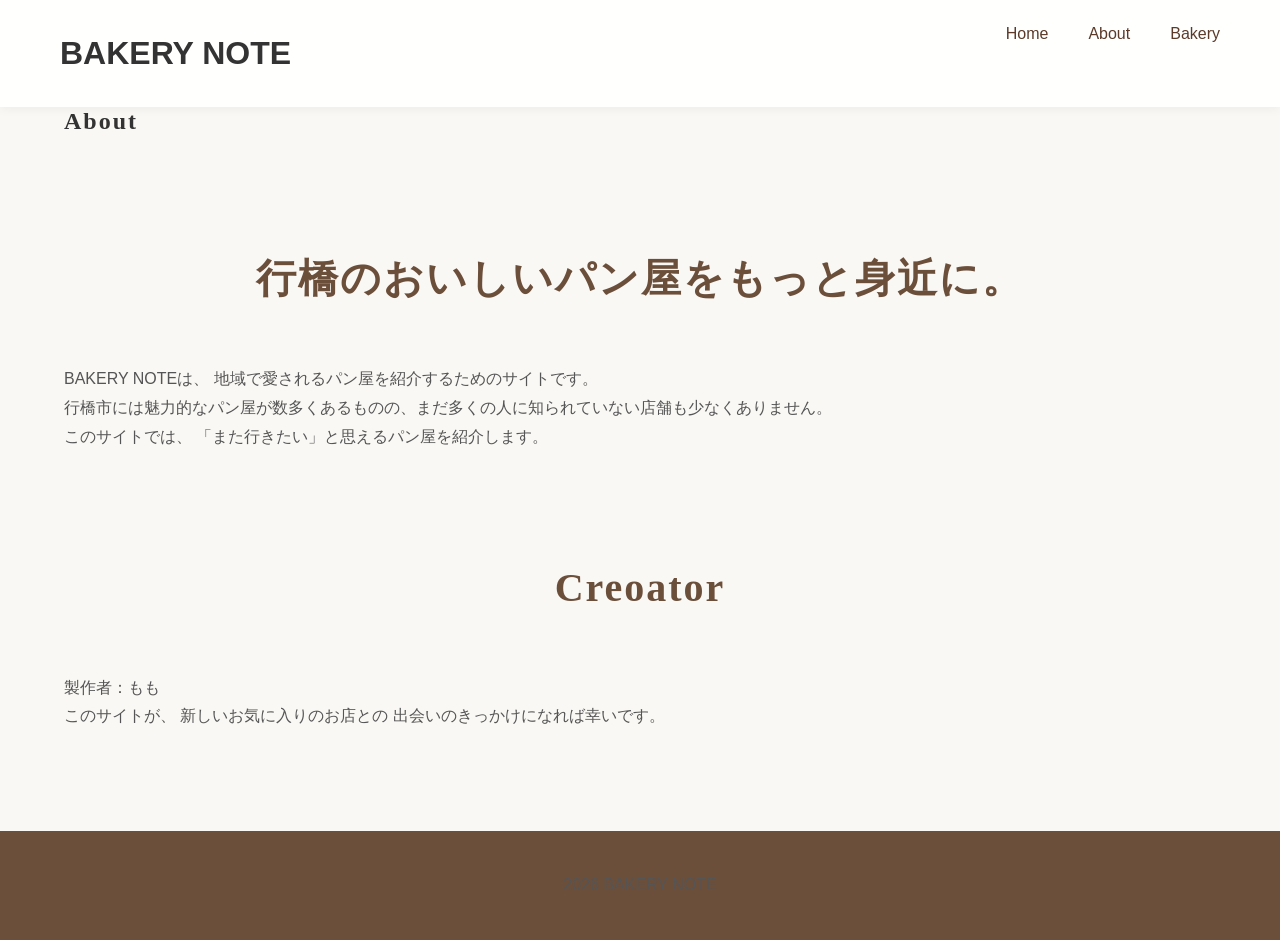
==== about.html @ c2d1772f "Add files via upload" ====
<!DOCTYPE html>
<html lang="ja">

<head>
    <meta charset="UTF-8">
    <meta name="viewport" content="width=device-width, initial-scale=1.0">
    <title>About | BAKERY NOTE</title>

    <link rel="stylesheet" href="style.css">

    <!-- Google Font
    <link rel="preconnect" href="https://fonts.googleapis.com">
    <link rel="preconnect" href="https://fonts.gstatic.com" crossorigin>

    <link href="https://fonts.googleapis.com/css2?family=Cormorant+Garamond:wght@500;700&family=Noto+Sans+JP:wght@300;400;500&display=swap" rel="stylesheet"> -->

</head>

<body>

 <header>
        <div class="logo">
            <a href="index.html">BAKERY NOTE</a>
        </div>
        <nav>
            <ul>
                <li><a href="index.html">Home</a></li>
                <li><a href="about.html">About</a></li>
                <li class="dropdown">
                <a href="bakery.html">Bakery</a>

                <ul class="dropdown-menu">
                    <li><a href="bakery.html">菓りん</a></li>
                    <li><a href="#bakery2.html">Villaggi Libero</a></li>
                    <li><a href="#bakery3.html">石窯パン工房自然屋</a></li>
                    
                </ul>

            </li>

        </ul>
    </nav>
</header>


<!-- ページタイトル -->

<section class="page-title">

    <h1>About</h1>


</section>


<!-- サイト紹介 -->

<section class="about-section">

    <!-- <div class="about-image">

        <img src="images/about.jpg" alt="パン屋">

    </div> -->

    <div class="about-text">

        <h2>行橋のおいしいパン屋をもっと身近に。</h2>

        <p>

           BAKERY NOTEは、
           地域で愛されるパン屋を紹介するためのサイトです。

        </p>

        <p>
            行橋市には魅力的なパン屋が数多くあるものの、まだ多くの人に知られていない店舗も少なくありません。

        </p>

        <p>

            このサイトでは、
            「また行きたい」と思えるパン屋を紹介します。

        </p>

    </div>

</section>





<section class="creoator">

    <h2>Creoator</h2>

    <p>
        製作者：もも

    </p>

    <p>

        このサイトが、
        新しいお気に入りのお店との
        出会いのきっかけになれば幸いです。

    </p>

</section>


<footer>
   <p>2026 BAKERY NOTE
   </p>

</footer>

</body>

</html>
---- style.css ----
@charset "UTF-8";
* {
  margin: 0;
  padding: 0;
  list-style: none;
  text-decoration: none;
  box-sizing: border-box;
}

html{
    scroll-behavior: smooth;
}

/* * #wrap {
  display: flex;
  flex-direction: column;
  min-height: 100vh;
} * */


/*ヘッダ-*/
#home {
  width: 100%;
  height: auto;
  vertical-align: bottom;
    padding-top: 80px; /* ヘッダーの高さ分のパディング */
    color: rgb(255, 255, 255);
    display: flex;
    /* justify-content: center; */
    padding-left: 3.5rem;
    align-items: center;
    font-size: 2.5rem;
    position: relative; 
    overflow: hidden;
}


.main-visual img {
  width: 100%;
  height: auto;
  vertical-align: bottom;
    /* padding-top: 80px; ヘッダーの高さ分のパディング */
    display: flex;
    justify-content: center;
    align-items: center;
    position: relative; 
    overflow: hidden;
  }

body{
    font-family: "Noto Sans JP", sans-serif;
    background: #faf8f4;
    color: #333;
    line-height: 1.8;
}

/* img{
    width: 100%;
    display: block;
} */

a{
    text-decoration: none;
    color: inherit;
}

/* ul{
    list-style: none;
} */

section{
    width: 90%;
    max-width: 1200px;
    margin: 100px auto;
}

h1,h2,h3{
    font-family: "Cormorant Garamond", serif;
    letter-spacing: 2px;
}

h2{
    text-align: center;
    font-size: 40px;
    margin-bottom: 50px;
    color: #6b4f3b;
}

/* =========================
   Header
========================= */

header{
    position: fixed;
    top: 0;
    width: 100%;
    background: rgba(255,255,255,.9);
    display: flex;
    justify-content: space-between;
    align-items: center;
    padding: 20px 60px;
    z-index: 1000;
    box-shadow: 0 2px 10px rgba(0,0,0,.05);
}

.logo{
    font-size: 32px;
    /* font-family: "Cormorant Garamond", serif; */
    font-weight: bold;
}

nav ul{
    display:flex;
    list-style:none;
    gap:40px;
}


nav li{
    position:relative;
}


nav a{
    text-decoration:none;
    color:#5b3a29;
}


/* Bakeryの子メニュー */

.dropdown-menu{

    position:absolute;

    top:30px;
    left:-100px;

    width:180px;

    background:#fff;

    display:block;

    padding:10px 0;

    border-radius:10px;

    box-shadow:0 5px 15px rgba(0,0,0,.15);


    opacity:0;
    visibility:hidden;

    transform:translateY(10px);

    transition:.3s;

}


/* 子メニューの文字 */

.dropdown-menu li{

    width:100%;

}


.dropdown-menu a{

    display:block;

    padding:12px 20px;

    white-space:nowrap;

}


/* ホバー時 */

.dropdown:hover .dropdown-menu{

    opacity:1;

    visibility:visible;

    transform:translateY(0);

}


/* 子メニューのホバー */

.dropdown-menu a:hover{

    background:#f3e5d0;
    color:#8b5e3c;

}


/* =========================
   Bakery List
========================= */

.cards{
    display: grid;
    grid-template-columns: repeat(3,1fr);
    gap: 30px;
    
}

.card{
    background: white;
    border-radius: 10px;
    overflow: hidden;
    transition: .3s;
}

.card:hover{
    transform: translateY(-10px);
}

.card img{
    height: 300px;
    object-fit: cover;
}

.card h3{
    padding: 20px 20px 10px;
    font-size: 28px;
}

.card p{
    padding: 0 20px 25px;
}

/* =========================
   About
========================= */

.about-home{
    text-align: center;
    background: white;
    padding: 80px;
    border-radius: 10px;
}

.about-home p{
    margin: 30px auto;
    max-width: 600px;
}

.button{
    display: inline-block;
    padding: 15px 35px;
    border: 2px solid #8c6239;
    color: #8c6239;
    transition: .3s;
}

.button:hover{
    background: #8c6239;
    color: white;
}

/* =========================
   Footer
========================= */

footer{
    background: #6b4f3b;
    color: white;
    text-align: center;
    padding: 40px;
    margin-top: 100px;
}

/* =========================
   Responsive
========================= */

@media(max-width:900px){

header{
    flex-direction: column;
    padding:20px;
}

nav ul{
    margin-top:15px;
    gap:20px;
}

.hero h1{
    font-size:40px;
}

.pickup-card{
    flex-direction:column;
}

.pickup-card img,
.pickup-text{
    width:100%;
}

.cards{
    grid-template-columns:1fr;
}

.about-home{
    padding:50px 30px;
}

}
footer{
    background: #6b4f3b;
    color: white;
    text-align: center;
    padding: 40px;
    margin-top: 100px;
}


/* =====================
   Detail Page
===================== */


.shop-title{

    margin-top:130px;
    text-align:center;

}


.shop-title h1{

    font-size:60px;
    color:#6b4f3b;

}


.shop-title p{

    color:#a47148;

}





.shop-main-image{

    width:90%;
    max-width:1200px;
    margin:50px auto;

}


.shop-main-image img{

    height:600px;
    object-fit:cover;
    border-radius:10px;

}





.shop-story{

    max-width:800px;
    text-align:center;

}


.shop-story p{

    margin-bottom:30px;

}



*{
    margin:0;
    padding:0;
    box-sizing:border-box;
}

body{
    font-family:"Yu Gothic",sans-serif;
    background:#faf8f4;
    color:#333;
    line-height:1.8;
}

.shop-detail{
    width:1200px;
    margin:60px auto;
    display:grid;
    grid-template-columns:1fr 1fr;
    gap:60px;
}

/* 左側 */

.gallery{
    display:flex;
    flex-direction:column;
    gap:20px;
    /* position:sticky; */
    top:40px;
    height:fit-content;
}

.gallery img{
    width:100%;
    aspect-ratio:1/1;
    object-fit:cover;
    border-radius:16px;
    box-shadow:0 5px 15px rgba(0,0,0,.12);
}

/* スクロールバー

.gallery::-webkit-scrollbar{
    width:8px;
}

.gallery::-webkit-scrollbar-thumb{
    background:#d8b98b;
    border-radius:10px;
} */

/* 右側 */

.shop-info{
    position:static;
}

.shop-info h1{
    font-size:40px;
    margin-bottom:10px;
}

.catch{
    color:#666;
    margin-bottom:35px;
}

table{
    width:100%;
    border-collapse:collapse;
    margin-bottom:40px;
}

th{
    width:120px;
    text-align:left;
    background:#f3e5d0;
    padding:15px;
}

td{
    padding:15px;
    border-bottom:1px solid #ddd;
}

.shop-info h2{
    margin:30px 0 15px;
    color:#8b5e3c;
}

ul{
    margin-left:20px;
    margin-bottom:30px;
}

li{
    margin-bottom:8px;
}

p{
    color:#555;
}

/* --------------------
   スマホ対応
-------------------- */
@media screen and (max-width: 768px) {

    .shop-detail{
        width: 90%;
        margin: 30px auto;
        display: flex;
        flex-direction: column;
        gap: 30px;
    }

    /* 画像 */
    .gallery{
        gap: 15px;
    }

    .gallery img{
        width: 100%;
        border-radius: 12px;
    }

    /* 店舗情報 */
    .shop-info{
        position: static;
    }

    .shop-info h1{
        font-size: 30px;
    }

    .shop-info h2{
        font-size: 22px;
    }

    .catch{
        font-size: 15px;
    }

    table{
        font-size: 14px;
    }

    th{
        width: 90px;
        padding: 10px;
    }

    td{
        padding: 10px;
    }

    ul{
        margin-left: 18px;
    }

}
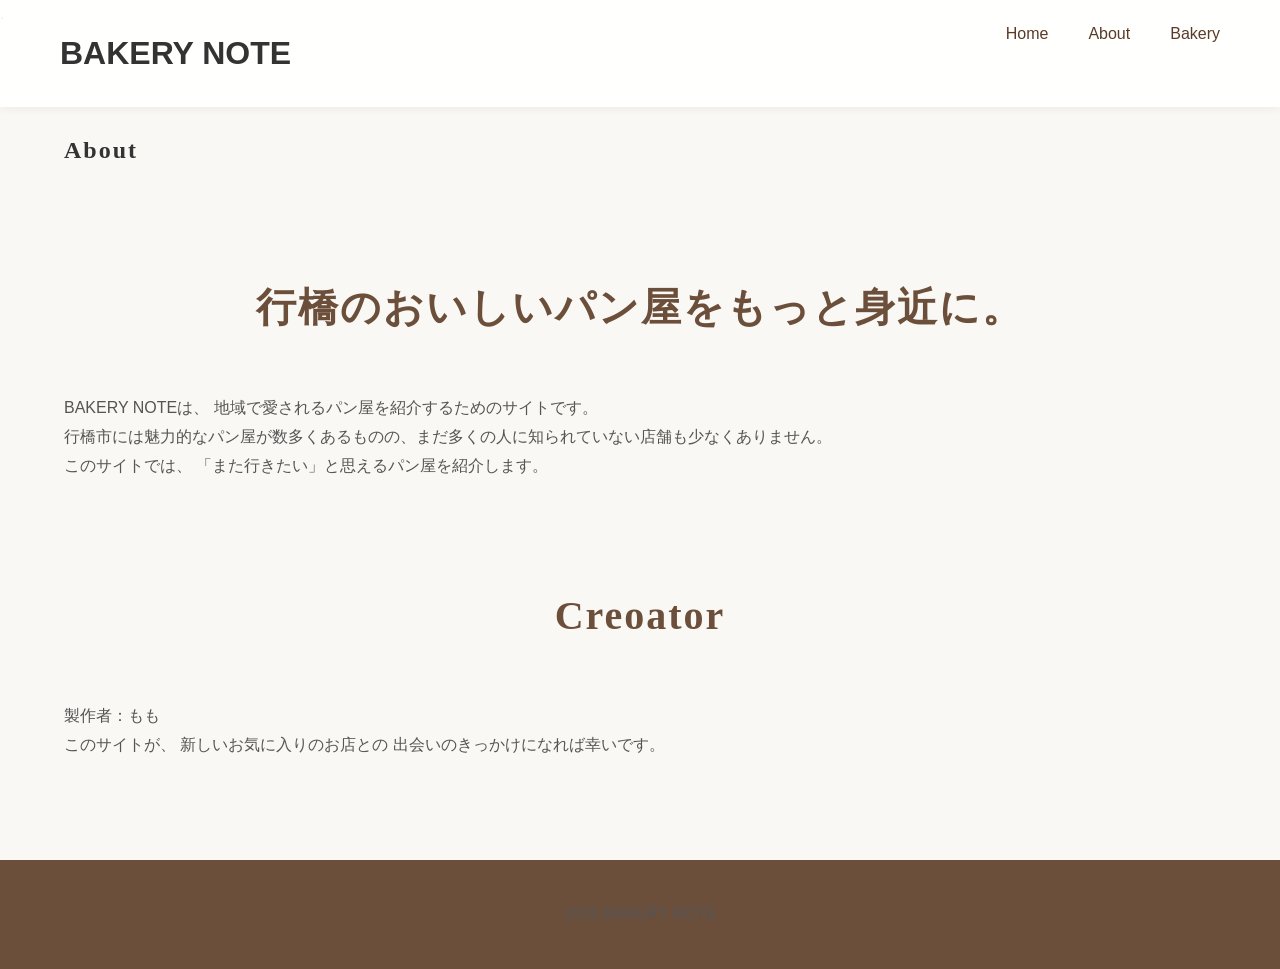
==== commit c9e0acd0: "Add files via upload" ====
--- a/about.html
+++ b/about.html
@@ -27,12 +27,12 @@
                 <li><a href="index.html">Home</a></li>
                 <li><a href="about.html">About</a></li>
                 <li class="dropdown">
-                <a href="bakery.html">Bakery</a>
+                <a href="">Bakery</a>
 
                 <ul class="dropdown-menu">
                     <li><a href="bakery.html">菓りん</a></li>
-                    <li><a href="#bakery2.html">Villaggi Libero</a></li>
-                    <li><a href="#bakery3.html">石窯パン工房自然屋</a></li>
+                    <li><a href="bakery2.html">Villaggi Libero</a></li>
+                    <li><a href="bakery3.html">石窯パン工房自然屋</a></li>
                     
                 </ul>
 
@@ -44,7 +44,7 @@
 
 
 <!-- ページタイトル -->
-
+<p>.      </p>
 <section class="page-title">
 
     <h1>About</h1>
